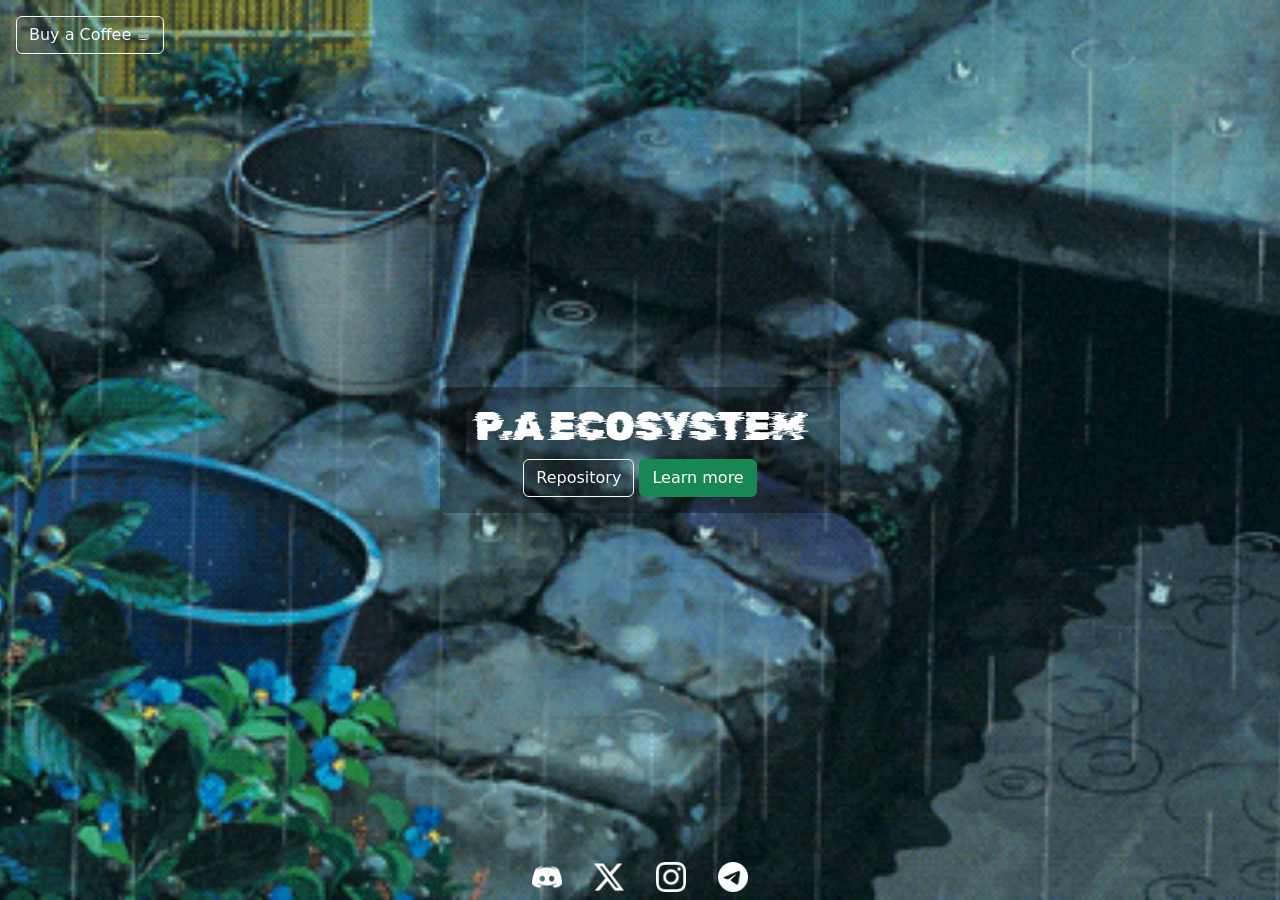
==== index.html @ 922a2698 "First initialization and implemented index page." ====
<!DOCTYPE html>
<html lang="en">
<head>
    <meta charset="UTF-8">
    <meta name="viewport" content="width=device-width, initial-scale=1.0">
    <title>Post-Apocalypse Ecosystem</title>
    <link rel="stylesheet" href="/assets/css/bootstrap.min.css">
    <link rel="stylesheet" href="/assets/css/style.css">

    <script src="/assets/js/bootstrap.bundle.js"></script>
    

</head>
<body>
    <div class="d-flex align-items-center justify-content-center vh-100 body-img position-relative">
        <a class="btn btn-outline-light position-absolute top-0 start-0 m-3" href="#">Buy a Coffee ☕</a>

        <div class="card text-white" style="width: 400px; background-color: rgba(0, 0, 0, 0.3); border: 0;">
            <div class="card-body text-center">
                <h1>P.A ECOSYSTEM</h1>
                <a class="btn btn-outline-light" href="https://github.com/Huylorddd/post-apocalypse-ecosystem" target="_blank">Repository</a>
                <a class="btn btn-success" href="/home.html">Learn more</a>
            </div>
        </div>

        <ul class="nav position-absolute bottom-0">
            <li class="nav-item">
                <a class="nav-link" href="#">
                    <img src="/assets/images/discord-white-icon.webp" alt="discord-icon" style="width: 30px;">
                </a>
            </li>
            <li class="nav-item">
                <a class="nav-link" href="#">
                    <img src="/assets/images/x-social-media-white-icon.png" alt="discord-icon" style="width: 30px;">
                </a>
            </li>
            <li class="nav-item">
                <a class="nav-link" href="#">
                    <img src="/assets/images/instagram-white-icon.png" alt="discord-icon" style="width: 30px;">
                </a>
            </li>
            <li class="nav-item">
                <a class="nav-link" href="#">
                    <img src="/assets/images/telegram-white-icon.png" alt="discord-icon" style="width: 30px;">
                </a>
            </li>
        </ul>
    </div>
    
</body>
</html>
---- assets/css/style.css ----
.body-img {
    background-image: url("/assets/images/bg-animated.gif");
    background-size: cover;
    background-position: center;

}

@font-face {
    font-family: 'RubikGlitch';
    src: url('../fonts/RubikGlitch-Regular.ttf') format('truetype');
    font-weight: normal;
    font-style: normal;
}

h1 {
    font-family: 'RubikGlitch', Arial, serif;
}
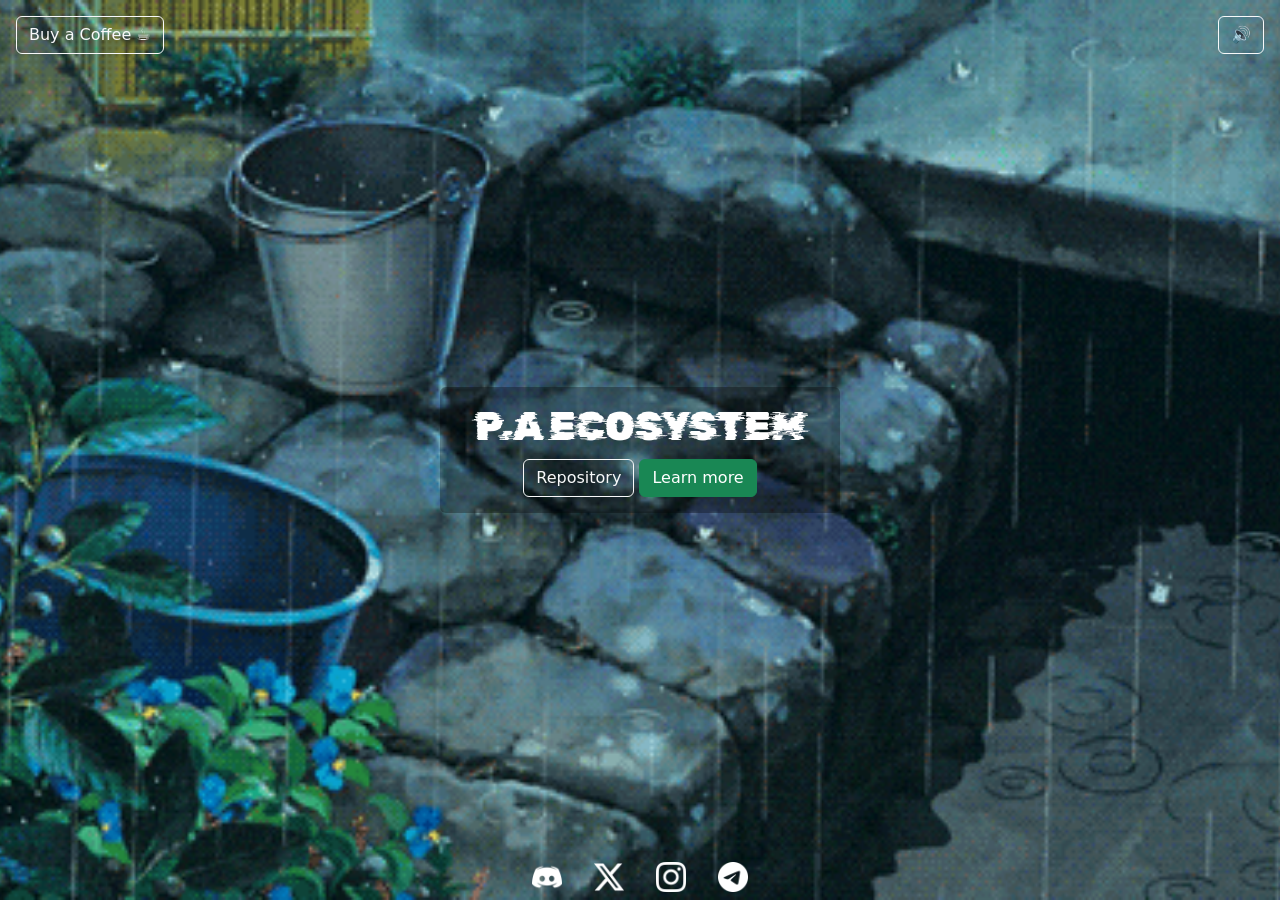
==== commit 13d5e411: "Added animation for card and speaker switcher for index page." ====
--- a/index.html
+++ b/index.html
@@ -5,6 +5,7 @@
     <meta name="viewport" content="width=device-width, initial-scale=1.0">
     <title>Post-Apocalypse Ecosystem</title>
     <link rel="stylesheet" href="/assets/css/bootstrap.min.css">
+
     <link rel="stylesheet" href="/assets/css/style.css">
 
     <script src="/assets/js/bootstrap.bundle.js"></script>
@@ -12,10 +13,16 @@
 
 </head>
 <body>
+    <audio id="bg-audio" autoplay loop>
+        <source src="/assets/audio/bg-music.mp3" type="audio/mpeg">
+    </audio>
+
     <div class="d-flex align-items-center justify-content-center vh-100 body-img position-relative">
         <a class="btn btn-outline-light position-absolute top-0 start-0 m-3" href="#">Buy a Coffee ☕</a>
 
-        <div class="card text-white" style="width: 400px; background-color: rgba(0, 0, 0, 0.3); border: 0;">
+        <button class="btn btn-outline-light position-absolute top-0 end-0 m-3" onclick="onAudio()" id="speaker"></button>
+
+        <div class="card text-white fade-in" style="width: 400px; background-color: rgba(0, 0, 0, 0.3); border: 0;">
             <div class="card-body text-center">
                 <h1>P.A ECOSYSTEM</h1>
                 <a class="btn btn-outline-light" href="https://github.com/Huylorddd/post-apocalypse-ecosystem" target="_blank">Repository</a>
@@ -47,5 +54,23 @@
         </ul>
     </div>
     
+    <script>
+        let audio = document.getElementById("bg-audio");
+        audio.volume = 0.2;
+        
+        document.getElementById("speaker").innerHTML = "🔊";
+
+        function onAudio() {
+            if (audio.volume == 0.2) {
+                audio.volume = 0;
+                document.getElementById("speaker").innerHTML = "🔇";
+            }
+            else {
+                audio.volume = 0.2;
+                document.getElementById("speaker").innerHTML = "🔊";
+            }
+        }
+    </script>
+
 </body>
 </html>
--- a/assets/css/style.css
+++ b/assets/css/style.css
@@ -14,4 +14,19 @@
 
 h1 {
     font-family: 'RubikGlitch', Arial, serif;
+}
+
+@keyframes fadeIn {
+  from {
+    opacity: 0;
+    transform: translateY(-30px);
+  }
+  to {
+    opacity: 1;
+    transform: translateY(0);
+  }
+}
+
+.fade-in {
+  animation: fadeIn 0.5s ease-in-out forwards;
 }
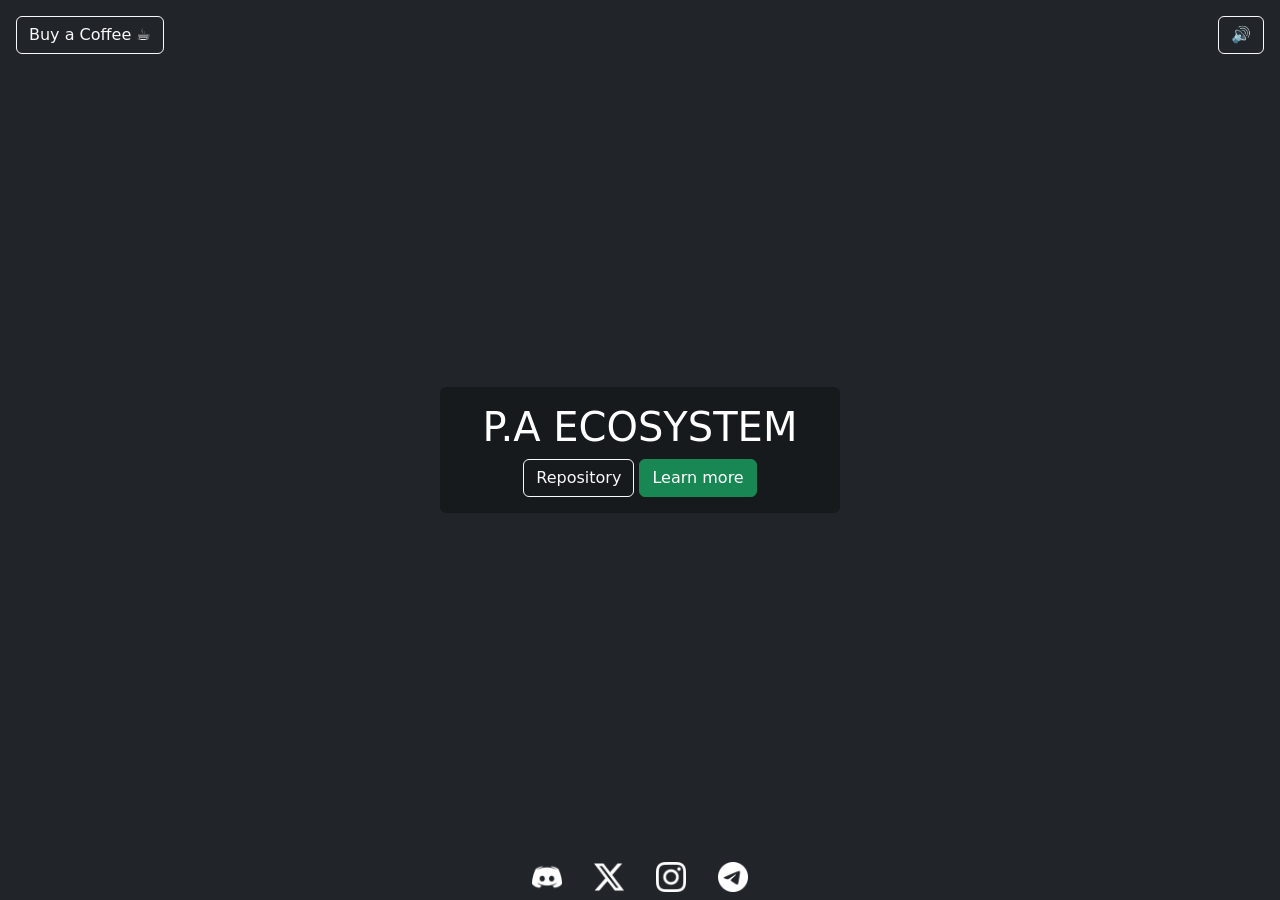
==== commit 931a5489: "update, added home page." ====
--- a/index.html
+++ b/index.html
@@ -1,14 +1,12 @@
 <!DOCTYPE html>
-<html lang="en">
+<html lang="en" data-bs-theme="dark">
 <head>
     <meta charset="UTF-8">
     <meta name="viewport" content="width=device-width, initial-scale=1.0">
     <title>Post-Apocalypse Ecosystem</title>
     <link rel="stylesheet" href="/assets/css/bootstrap.min.css">
 
-    <link rel="stylesheet" href="/assets/css/style.css">
-
-    <script src="/assets/js/bootstrap.bundle.js"></script>
+    <link rel="stylesheet" href="/assets/css/index.css">
     
 
 </head>
@@ -54,6 +52,8 @@
         </ul>
     </div>
     
+    <script src="/assets/js/bootstrap.bundle.js"></script>
+    
     <script>
         let audio = document.getElementById("bg-audio");
         audio.volume = 0.2;
